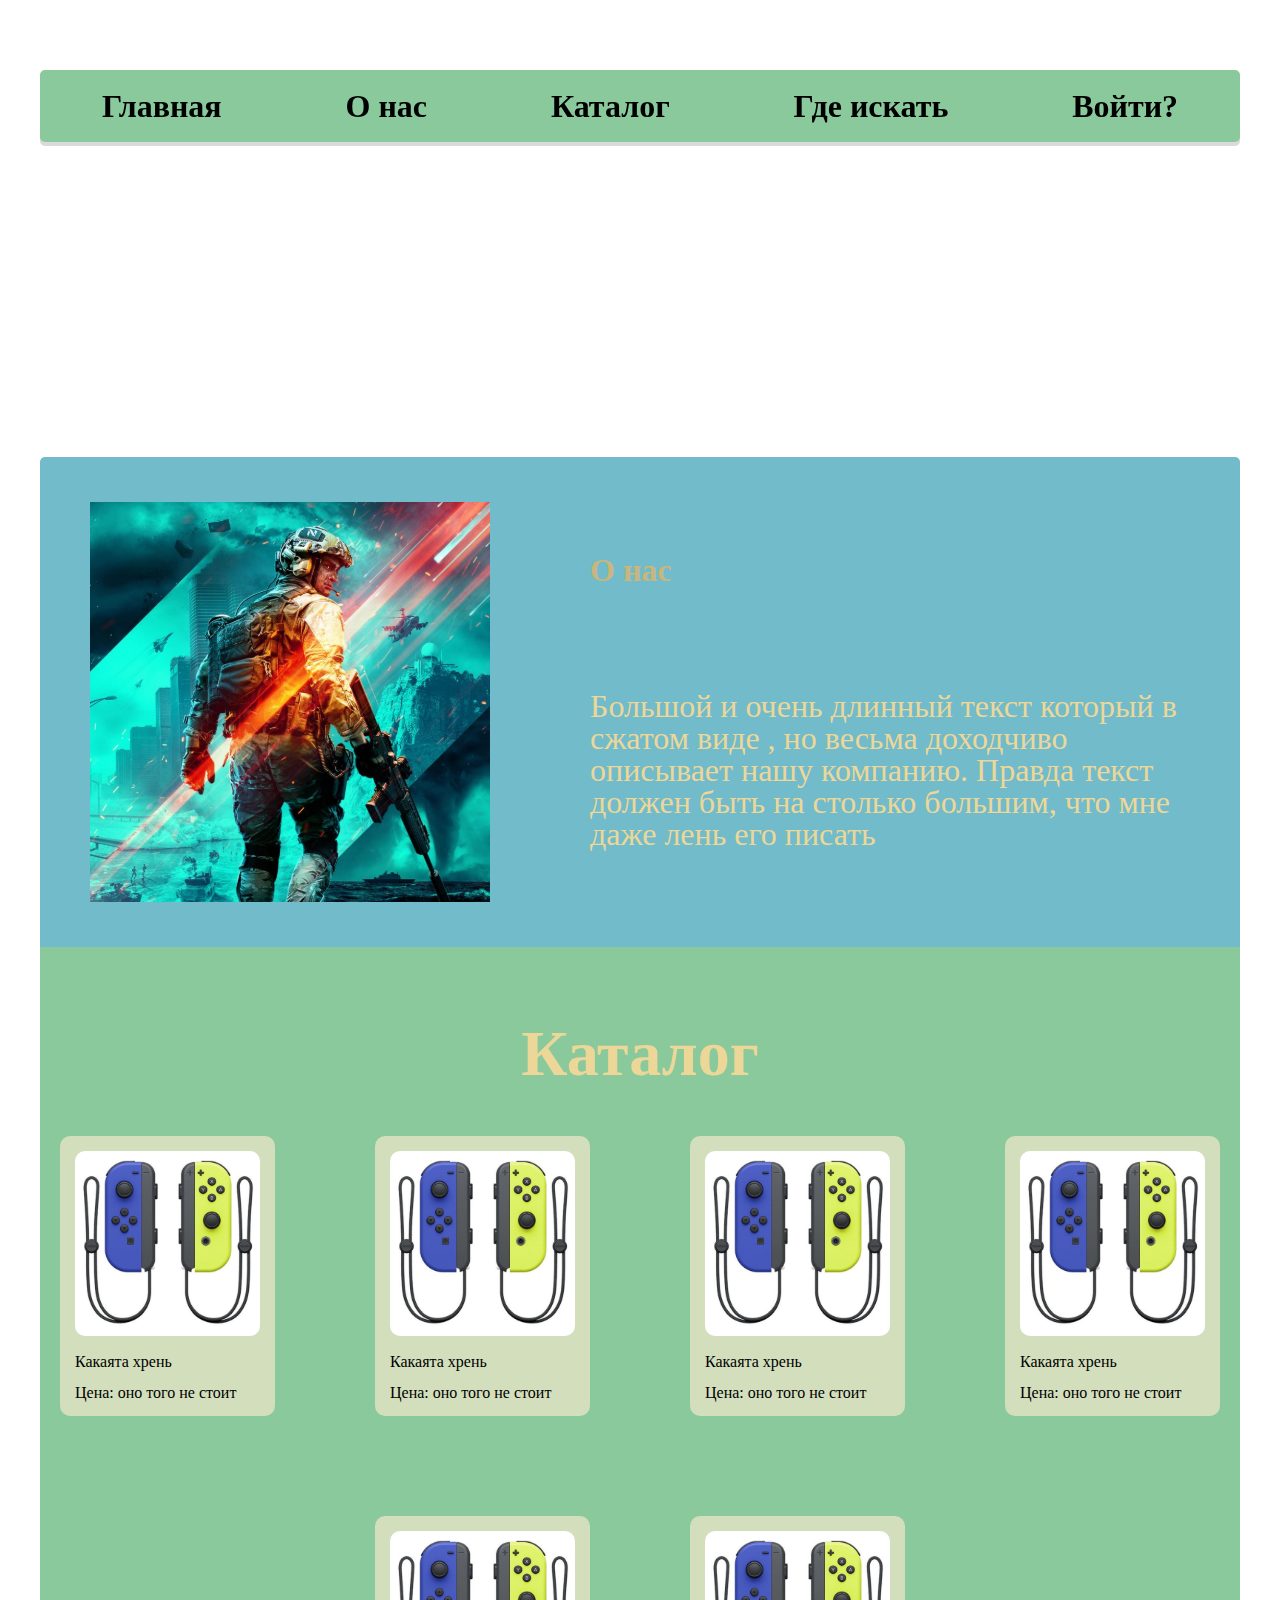
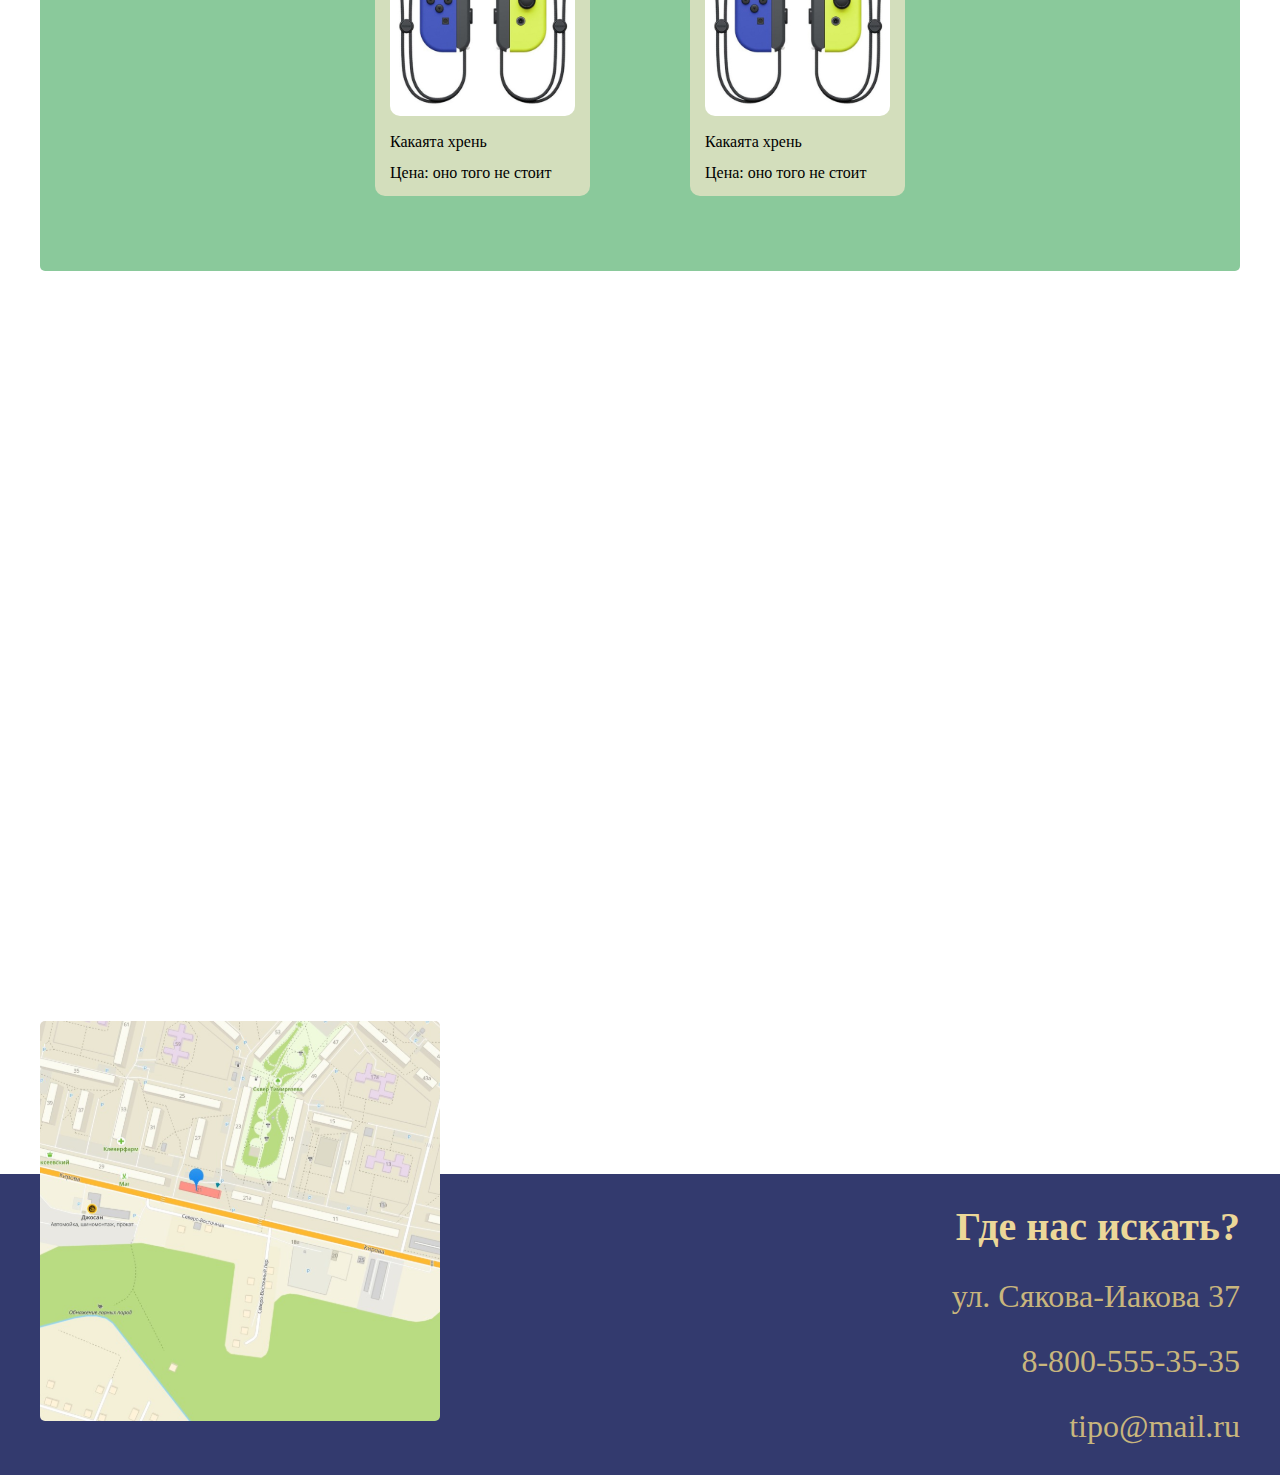
==== site/templates/index.html @ e16a0a20 "Add files via upload" ====
<!DOCTYPE html>
<html lang="ru">
<head>
    <meta charset="UTF-8">
    <meta name="viewport" content="width=device-width, initial-scale=1.0">
    <title>True Games</title>
    <link rel="stylesheet" href="../static/style/style.css">
    <script
        src="https://code.jquery.com/jquery-3.6.0.min.js"
        integrity="sha256-/xUj+3OJU5yExlq6GSYGSHk7tPXikynS7ogEvDej/m4="
        crossorigin="anonymous">
    </script>
</head>
<body id="body">
    <div id="up" onclick="button_up_hide()">
        <a href="#body">
            <img src="./img/arrow_up_cshay87zfupn.svg" alt="up">
        </a>
    </div>
    <header>
        <nav>
            <a href="#">Главная</a>
            <a href="#about">О нас</a>
            <a href="#catalog">Каталог</a>
            <a href="#contact">Где искать</a>
            <a href="#">Войти?</a>
        </nav>
    </header>
    <main>
        <section id="about">
            <img src="../static/img/battlefield-2042-key-art.jpg.adapt.crop1x1 1.svg" alt="about us">
            <div>
                <h1>О нас</h1>
                <p>Большой и очень длинный текст который в сжатом виде , но весьма доходчиво описывает нашу компанию.
                    Правда текст должен быть на столько большим, что мне даже лень его писать</p>
            </div>
        </section>
        <section id="catalog">
            <h1>Каталог</h1>
            <div class="cards">
                <div class="card">
                    <img src="../static/img/040_original 1.svg" alt="product">
                    <p>Какаята хрень</p>
                    <p>Цена: оно того не стоит</p>
                </div>
                <div class="card">
                    <img src="../static/img/040_original 1.svg" alt="product">
                    <p>Какаята хрень</p>
                    <p>Цена: оно того не стоит</p>
                </div>
                <div class="card">
                    <img src="../static/img/040_original 1.svg" alt="product">
                    <p>Какаята хрень</p>
                    <p>Цена: оно того не стоит</p>
                </div>
                <div class="card">
                    <img src="../static/img/040_original 1.svg" alt="product">
                    <p>Какаята хрень</p>
                    <p>Цена: оно того не стоит</p>
                </div>
                <div class="card">
                    <img src="../static/img/040_original 1.svg" alt="product">
                    <p>Какаята хрень</p>
                    <p>Цена: оно того не стоит</p>
                </div>
                <div class="card">
                    <img src="../static/img/040_original 1.svg" alt="product">
                    <p>Какаята хрень</p>
                    <p>Цена: оно того не стоит</p>
                </div>
            </div>
        </section>
    </main>
    <footer id="contact">
        <img src="../static/img/map 1.svg" alt="map">
        <div>
            <h1>Где нас искать?</h1>
            <p>ул. Сякова-Иакова 37</p>
            <p>8-800-555-35-35</p>
            <p>tipo@mail.ru</p>
        </div>
    </footer>
</body>
<script src="../static/scripts/buttom_up.js"></script>
</html>
---- site/static/style/style.css ----
html,
body,
div,
span,
applet,
object,
iframe,
h1,
h2,
h3,
h4,
h5,
h6,
p,
blockquote,
pre,
a,
abbr,
acronym,
address,
big,
cite,
code,
del,
dfn,
em,
img,
ins,
kbd,
q,
s,
samp,
small,
strike,
strong,
sub,
sup,
tt,
var,
b,
u,
i,
center,
dl,
dt,
dd,
ol,
ul,
li,
fieldset,
form,
label,
legend,
table,
caption,
tbody,
tfoot,
thead,
tr,
th,
td,
article,
aside,
canvas,
details,
embed,
figure,
figcaption,
footer,
header,
hgroup,
menu,
nav,
output,
ruby,
section,
summary,
time,
mark,
audio,
video {
  margin: 0;
  padding: 0;
  border: 0;
  font-size: 100%;
  font: inherit;
  vertical-align: baseline;
}

article,
aside,
details,
figcaption,
figure,
footer,
header,
hgroup,
menu,
nav,
section {
  display: block;
}

html {
  height: 100%;
}

body {
  line-height: 1;
}

ol,
ul {
  list-style: none;
}

blockquote,
q {
  quotes: none;
}

blockquote:before,
blockquote:after,
q:before,
q:after {
  content: "";
  content: none;
}

table {
  border-collapse: collapse;
  border-spacing: 0;
}

html {
  scroll-behavior: smooth;
}

body::-webkit-scrollbar {
  width: 12px;
}

body::-webkit-scrollbar-track {
  background: #5F3119;
}

body::-webkit-scrollbar-thumb {
  background-color: #8AC99B;
  border-radius: 20px;
}

header, main, footer {
  width: 1200px;
}

* {
  text-decoration: none;
  color: black;
}

body {
  background-image: url("/static/img/Terraria_752x430 2.svg");
  background-size: cover;
  background-repeat: no-repeat;
  background-attachment: fixed;
  width: 100%;
  display: flex;
  flex-direction: column;
  align-items: center;
}
body #up {
  display: none;
  position: fixed;
  bottom: 15px;
  right: 15px;
  opacity: 0;
  animation: visible 1.5s forwards;
}
body #up img {
  padding: 12px;
  width: 30px;
  height: 30px;
  border: #2e2e2e solid 1px;
  border-radius: 15px;
  transition: border 0.25s ease-in-out;
}
body #up img:hover {
  border: #969696 solid 1px;
}
@keyframes visible {
  0% {
    opacity: 0;
  }
  100% {
    opacity: 1;
  }
}
@keyframes unvisible {
  100% {
    opacity: 0;
  }
  0% {
    opacity: 1;
  }
}
body header nav {
  margin: 70px 0 315px 0;
  display: flex;
  justify-content: space-around;
  background-color: #8AC99B;
  border-radius: 5px;
  filter: drop-shadow(0px 4px rgba(0, 0, 0, 0.1450980392));
}
body header nav a {
  font-size: 32px;
  font-weight: bold;
  margin: 20px 0;
}
body header nav a:hover {
  color: #ECD798;
  filter: drop-shadow(2px 4px rgba(0, 0, 0, 0.1450980392));
}
body main #about {
  border-radius: 5px 5px 0 0;
  padding: 45px 50px;
  display: flex;
  justify-content: space-between;
  background-color: #72BBCA;
}
body main #about img {
  width: 400px;
}
body main #about div {
  width: 600px;
  display: flex;
  flex-direction: column;
  justify-content: space-around;
}
body main #about div h1 {
  font-weight: bold;
  font-size: 32px;
  color: #C9B67D;
}
body main #about div p {
  font-weight: normal;
  font-size: 32px;
  color: #ECD798;
}
body main #catalog {
  background-color: #8AC99B;
  display: flex;
  flex-direction: column;
  align-items: center;
  padding: 75px 0;
  border-radius: 0 0 5px 5px;
}
body main #catalog h1 {
  margin-bottom: 50px;
  font-weight: bold;
  font-size: 64px;
  color: #ECD798;
}
body main #catalog .cards {
  display: flex;
  flex-wrap: wrap;
  justify-content: center;
  gap: 100px;
}
body main #catalog .cards .card {
  background-color: #D3DEBC;
  border-radius: 10px;
  padding: 15px;
}
body main #catalog .cards .card P {
  margin-top: 15px;
}
body footer {
  width: 100%;
  margin-top: 500px;
}
body footer img {
  width: 400px;
  position: relative;
  top: 250px;
  left: calc((100% - 1200px) / 2);
  border-radius: 5px;
}
body footer div {
  width: 100%;
  background-color: #333A6E;
  padding: 33px 0;
}
body footer div h1, body footer div p {
  margin-right: calc((100% - 1200px) / 2);
  text-align: end;
}
body footer div h1 {
  font-weight: bold;
  font-size: 40px;
  color: #ECD798;
}
body footer div p {
  margin-top: 33px;
  font-weight: normal;
  font-size: 32px;
  color: #C9B67D;
}/*# sourceMappingURL=style.css.map */
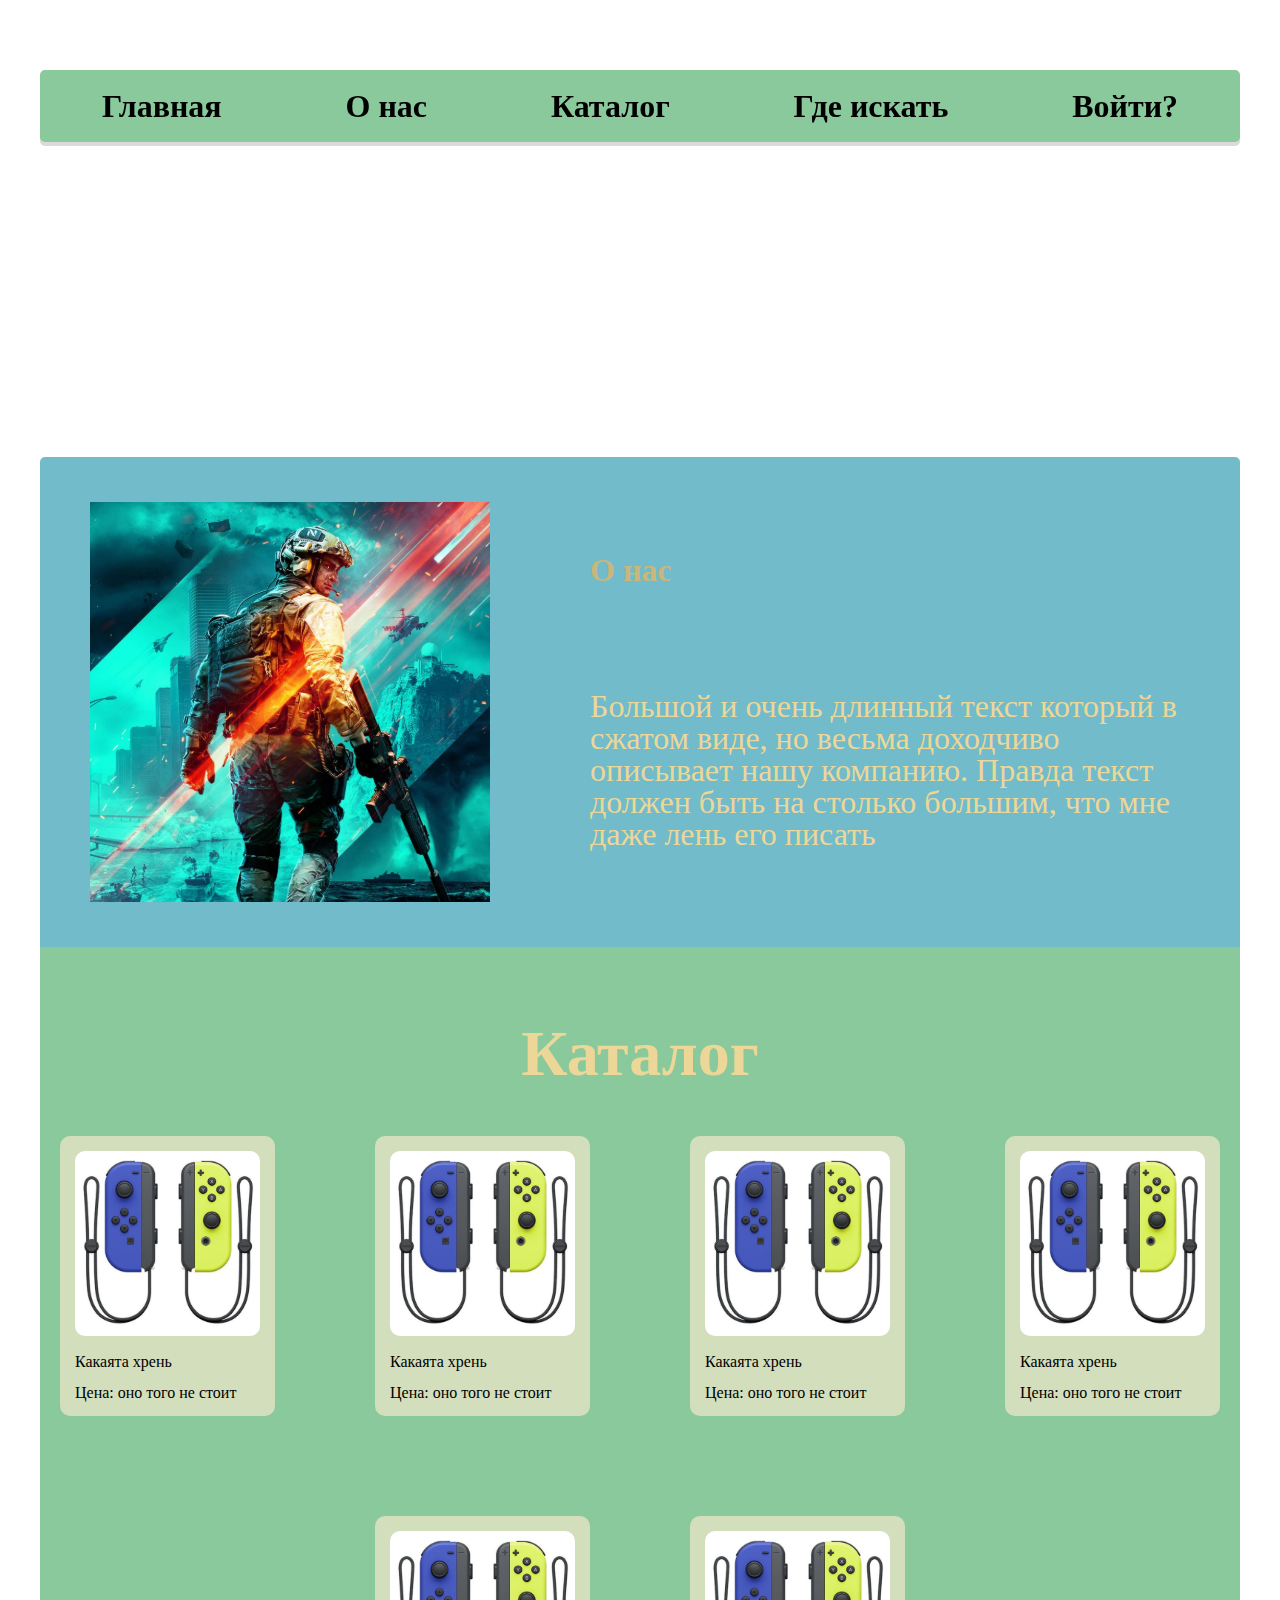
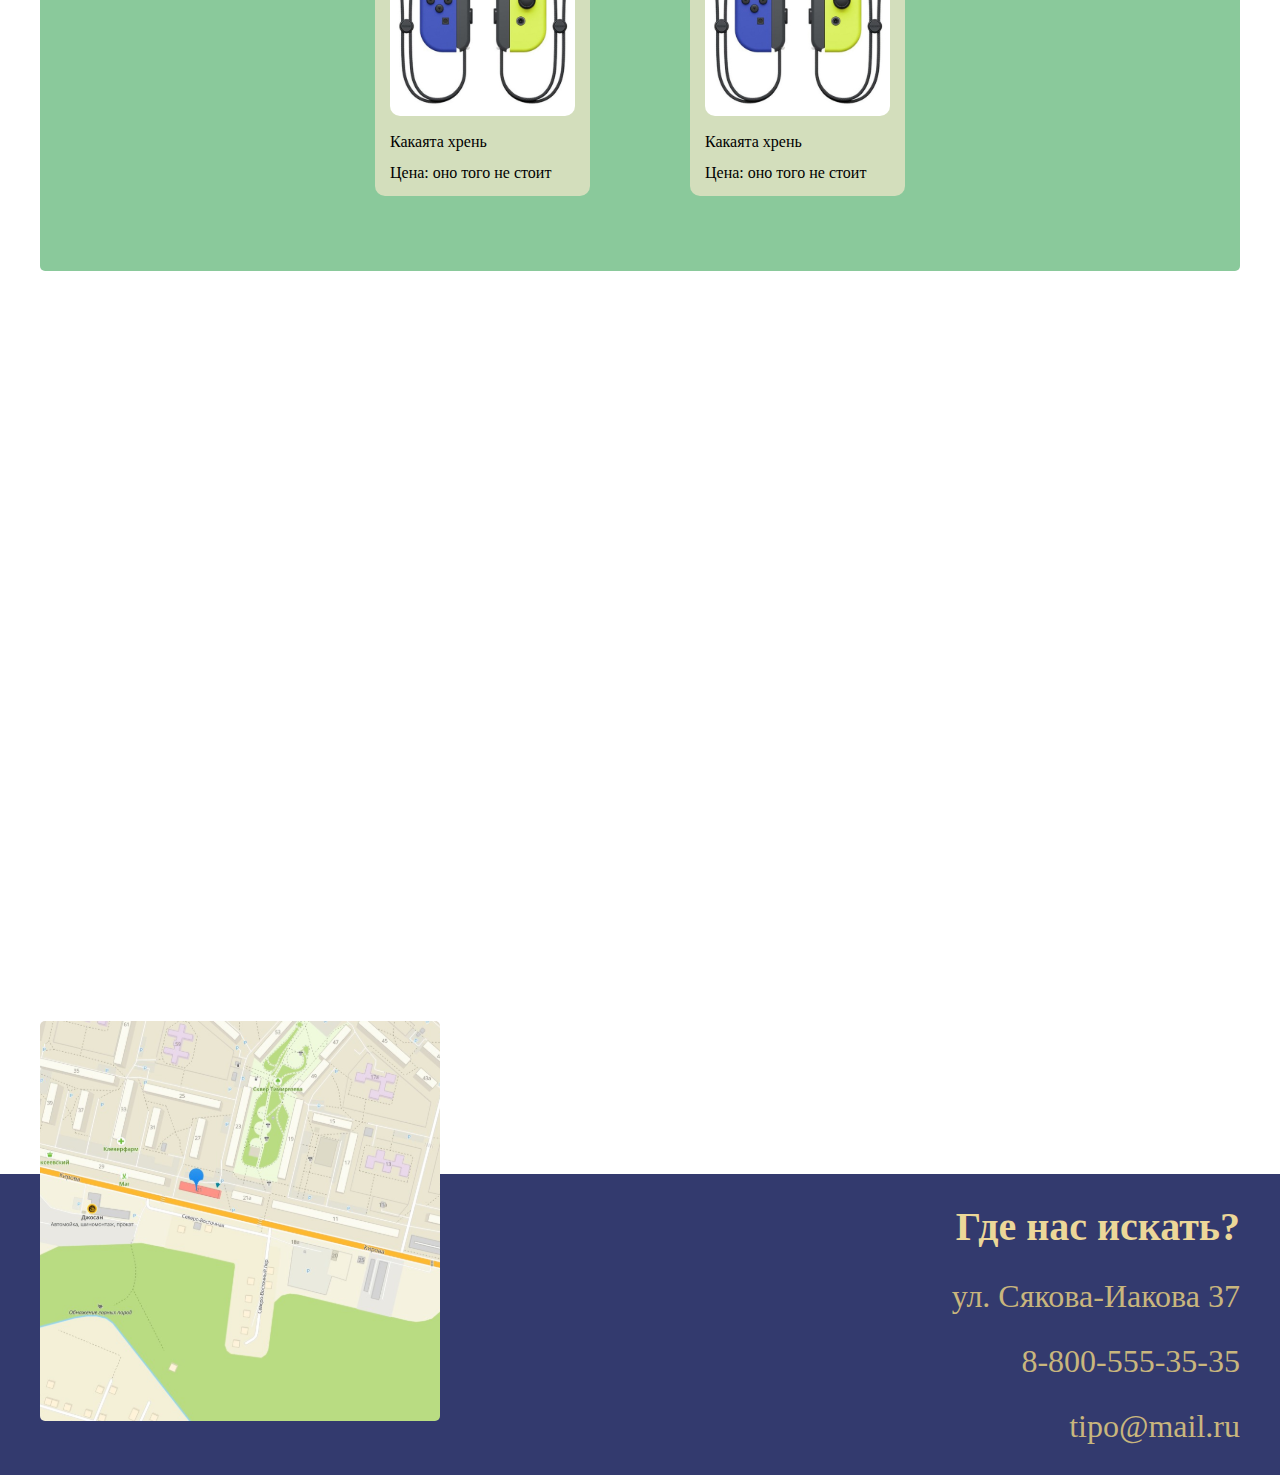
==== commit eb8e98a5: "update scroll up" ====
--- a/site/templates/index.html
+++ b/site/templates/index.html
@@ -4,7 +4,7 @@
     <meta charset="UTF-8">
     <meta name="viewport" content="width=device-width, initial-scale=1.0">
     <title>True Games</title>
-    <link rel="stylesheet" href="../static/style/style.css">
+    <link rel="stylesheet" href="../static/style/style.css"">
     <script
         src="https://code.jquery.com/jquery-3.6.0.min.js"
         integrity="sha256-/xUj+3OJU5yExlq6GSYGSHk7tPXikynS7ogEvDej/m4="
@@ -31,7 +31,7 @@
             <img src="../static/img/battlefield-2042-key-art.jpg.adapt.crop1x1 1.svg" alt="about us">
             <div>
                 <h1>О нас</h1>
-                <p>Большой и очень длинный текст который в сжатом виде , но весьма доходчиво описывает нашу компанию.
+                <p>Большой и очень длинный текст который в сжатом виде, но весьма доходчиво описывает нашу компанию.
                     Правда текст должен быть на столько большим, что мне даже лень его писать</p>
             </div>
         </section>
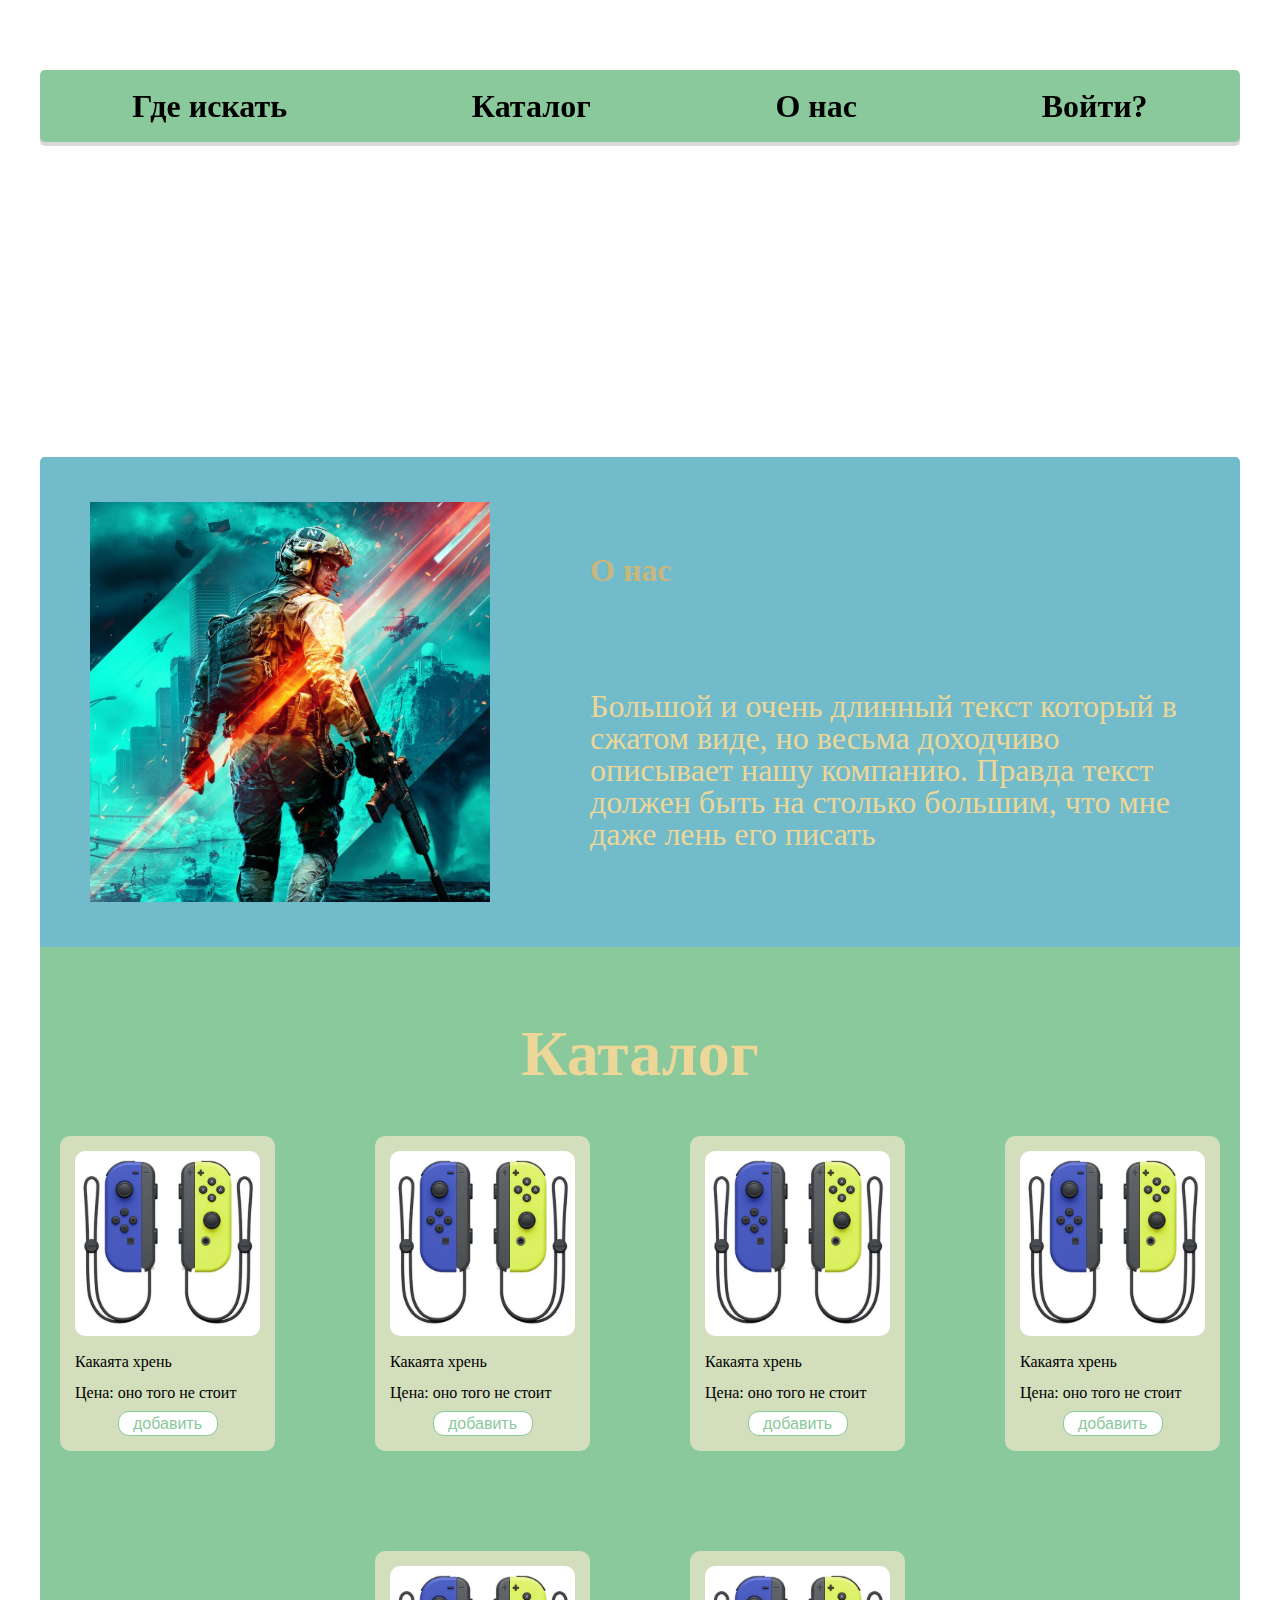
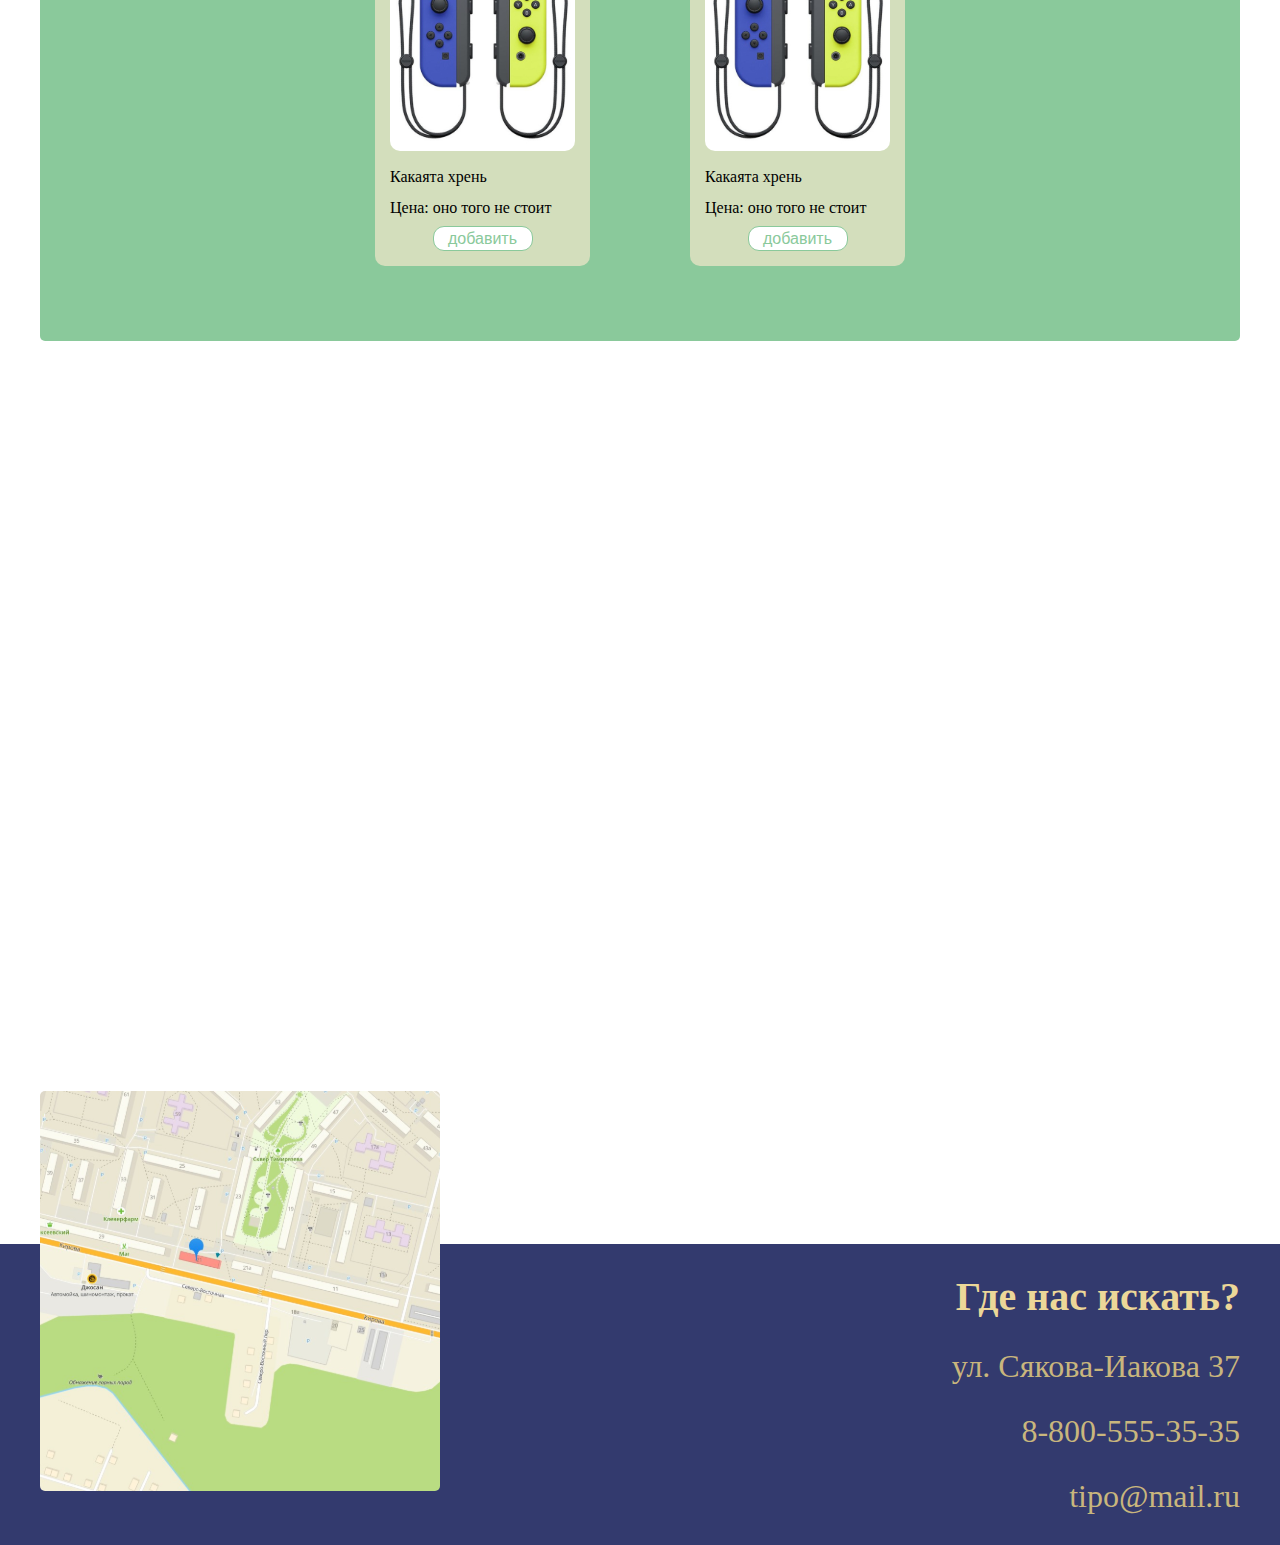
==== commit 80341776: "Add files via upload" ====
--- a/site/templates/index.html
+++ b/site/templates/index.html
@@ -4,7 +4,7 @@
     <meta charset="UTF-8">
     <meta name="viewport" content="width=device-width, initial-scale=1.0">
     <title>True Games</title>
-    <link rel="stylesheet" href="../static/style/style.css"">
+    <link rel="stylesheet" href="../static/style/style.css">
     <script
         src="https://code.jquery.com/jquery-3.6.0.min.js"
         integrity="sha256-/xUj+3OJU5yExlq6GSYGSHk7tPXikynS7ogEvDej/m4="
@@ -12,18 +12,32 @@
     </script>
 </head>
 <body id="body">
+    <div id="login-screen">
+        <div id="login">
+            <button onclick="login_out()"><</button>
+            <h1>Авторизация</h1>
+            <div>
+                <input id="log" type="text">
+                <input id="password" type="password">
+                <button onclick="send_log()">Войти</button>
+                <a href="#" onclick="SignIn()">зарегистрироваться</a>
+            </div>
+        </div>
+    </div>
+
+
     <div id="up" onclick="button_up_hide()">
         <a href="#body">
-            <img src="./img/arrow_up_cshay87zfupn.svg" alt="up">
+            <img src="../static/img/arrow_up_cshay87zfupn.svg" alt="up">
         </a>
     </div>
     <header>
         <nav>
-            <a href="#">Главная</a>
+            <!-- <a href="#">Главная</a> -->
+            <a href="#contact">Где искать</a>
+            <a href="#catalog">Каталог</a>
             <a href="#about">О нас</a>
-            <a href="#catalog">Каталог</a>
-            <a href="#contact">Где искать</a>
-            <a href="#">Войти?</a>
+            <a href="#" onclick="login_in()">Войти?</a>
         </nav>
     </header>
     <main>
@@ -42,31 +56,37 @@
                     <img src="../static/img/040_original 1.svg" alt="product">
                     <p>Какаята хрень</p>
                     <p>Цена: оно того не стоит</p>
+                    <button onclick="addProduct('Какаята хрень')">добавить</button>
                 </div>
                 <div class="card">
                     <img src="../static/img/040_original 1.svg" alt="product">
                     <p>Какаята хрень</p>
                     <p>Цена: оно того не стоит</p>
+                    <button onclick="addProduct('Какаята хрень')">добавить</button>
                 </div>
                 <div class="card">
                     <img src="../static/img/040_original 1.svg" alt="product">
                     <p>Какаята хрень</p>
                     <p>Цена: оно того не стоит</p>
+                    <button onclick="addProduct('Какаята хрень')">добавить</button>
                 </div>
                 <div class="card">
                     <img src="../static/img/040_original 1.svg" alt="product">
                     <p>Какаята хрень</p>
                     <p>Цена: оно того не стоит</p>
+                    <button onclick="addProduct('Какаята хрень')">добавить</button>
                 </div>
                 <div class="card">
                     <img src="../static/img/040_original 1.svg" alt="product">
                     <p>Какаята хрень</p>
                     <p>Цена: оно того не стоит</p>
+                    <button onclick="addProduct('Какаята хрень')">добавить</button>
                 </div>
                 <div class="card">
                     <img src="../static/img/040_original 1.svg" alt="product">
                     <p>Какаята хрень</p>
                     <p>Цена: оно того не стоит</p>
+                    <button onclick="addProduct('Какаята хрень')">добавить</button>
                 </div>
             </div>
         </section>
@@ -82,4 +102,5 @@
     </footer>
 </body>
 <script src="../static/scripts/buttom_up.js"></script>
+<script src="../static/scripts/log.js"></script>
 </html>--- a/site/static/style/style.css
+++ b/site/static/style/style.css
@@ -153,11 +153,31 @@
   width: 1200px;
 }
 
+button {
+  cursor: pointer;
+}
+
 * {
   text-decoration: none;
   color: black;
 }
 
+@keyframes visible {
+  0% {
+    opacity: 0;
+  }
+  100% {
+    opacity: 1;
+  }
+}
+@keyframes unvisible {
+  100% {
+    opacity: 0;
+  }
+  0% {
+    opacity: 1;
+  }
+}
 body {
   background-image: url("/static/img/Terraria_752x430 2.svg");
   background-size: cover;
@@ -167,6 +187,50 @@
   display: flex;
   flex-direction: column;
   align-items: center;
+}
+body #login-screen {
+  opacity: 0;
+  display: none;
+  z-index: -1;
+  animation: none;
+  position: absolute;
+  width: 100%;
+  height: 100vh;
+  justify-content: center;
+  align-items: center;
+  -webkit-backdrop-filter: blur(15px);
+          backdrop-filter: blur(15px);
+}
+body #login-screen #login {
+  border-radius: 15px;
+  background-color: #8AC99B;
+  width: 500px;
+  padding: 25px 0;
+}
+body #login-screen #login button {
+  padding: 15px;
+  margin-left: 25px;
+  border-radius: 15px;
+}
+body #login-screen #login h1 {
+  position: relative;
+  bottom: 25px;
+  text-align: center;
+  width: 100%;
+}
+body #login-screen #login div {
+  display: flex;
+  flex-direction: column;
+  gap: 10px;
+  align-items: center;
+}
+body #login-screen #login div button {
+  margin: 0;
+}
+body #login-screen #login div input {
+  border-radius: 5px;
+  width: 75%;
+  height: 25px;
 }
 body #up {
   display: none;
@@ -187,22 +251,6 @@
 body #up img:hover {
   border: #969696 solid 1px;
 }
-@keyframes visible {
-  0% {
-    opacity: 0;
-  }
-  100% {
-    opacity: 1;
-  }
-}
-@keyframes unvisible {
-  100% {
-    opacity: 0;
-  }
-  0% {
-    opacity: 1;
-  }
-}
 body header nav {
   margin: 70px 0 315px 0;
   display: flex;
@@ -273,6 +321,23 @@
 }
 body main #catalog .cards .card P {
   margin-top: 15px;
+}
+body main #catalog .cards .card button {
+  margin-left: calc(50% - 50px);
+  margin-top: 10px;
+  font-weight: 500;
+  font-size: 16px;
+  width: 100px;
+  height: 25px;
+  border-radius: 11px;
+  border: #8AC99B solid 1px;
+  background-color: #fff;
+  color: #8AC99B;
+  cursor: pointer;
+}
+body main #catalog .cards .card button:hover {
+  background-color: #8AC99B;
+  color: #fff;
 }
 body footer {
   width: 100%;
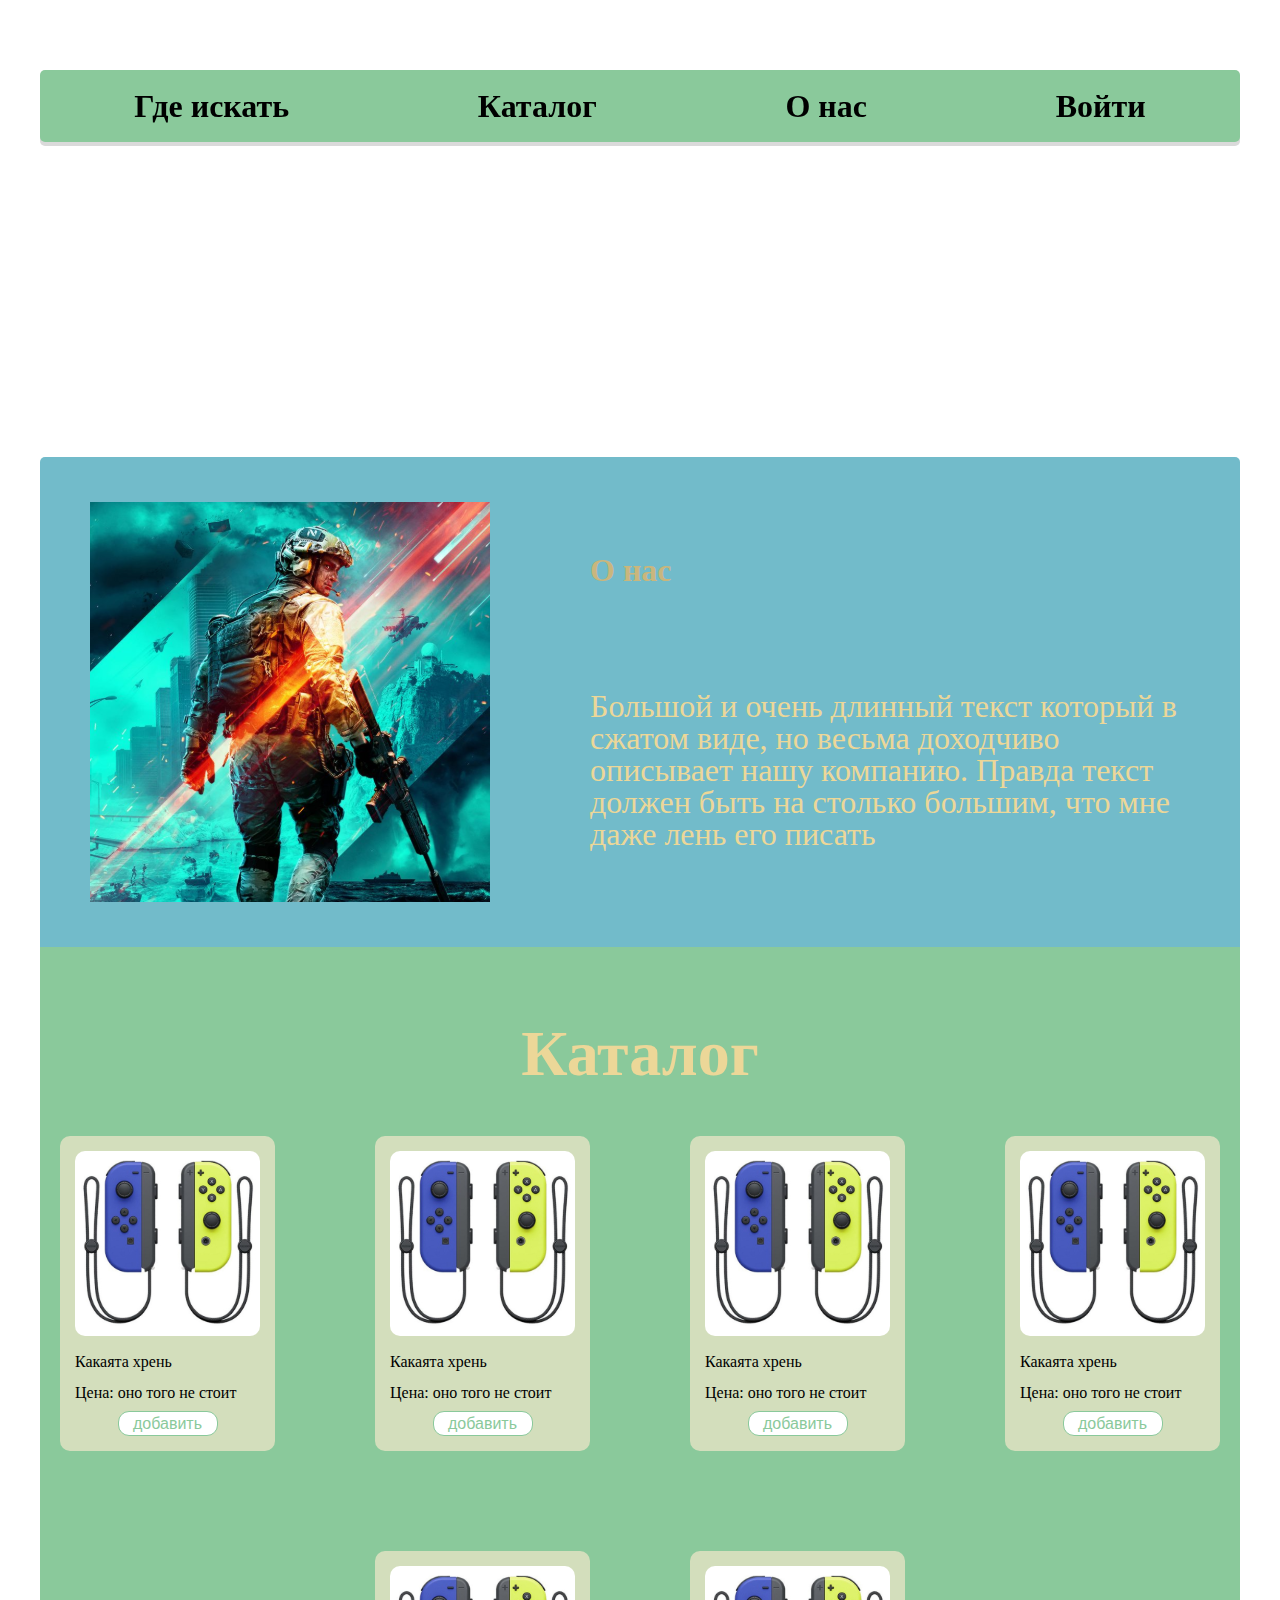
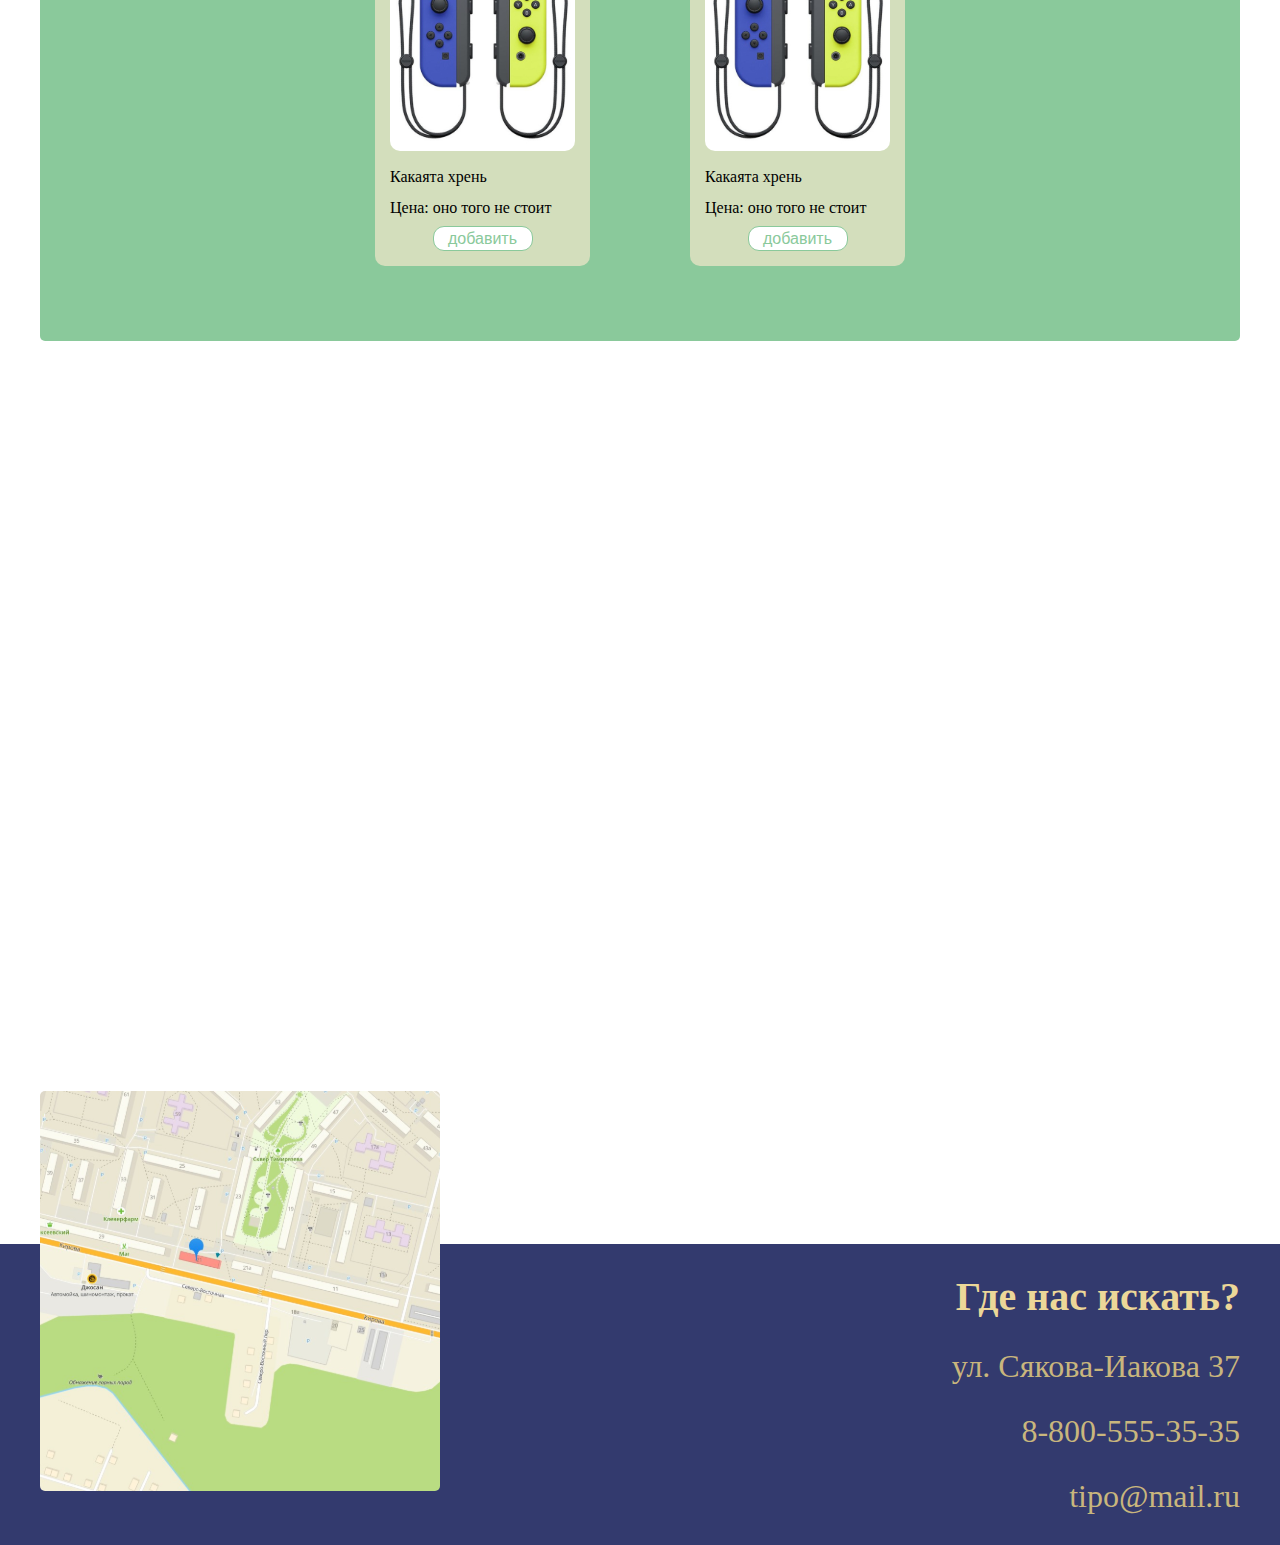
==== commit acde1d2f: "Add files via upload" ====
--- a/site/templates/index.html
+++ b/site/templates/index.html
@@ -37,7 +37,7 @@
             <a href="#contact">Где искать</a>
             <a href="#catalog">Каталог</a>
             <a href="#about">О нас</a>
-            <a href="#" onclick="login_in()">Войти?</a>
+            <a href="#" onclick="login_in()" id="user">Войти</a>
         </nav>
     </header>
     <main>
--- a/site/static/style/style.css
+++ b/site/static/style/style.css
@@ -193,7 +193,7 @@
   display: none;
   z-index: -1;
   animation: none;
-  position: absolute;
+  position: fixed;
   width: 100%;
   height: 100vh;
   justify-content: center;
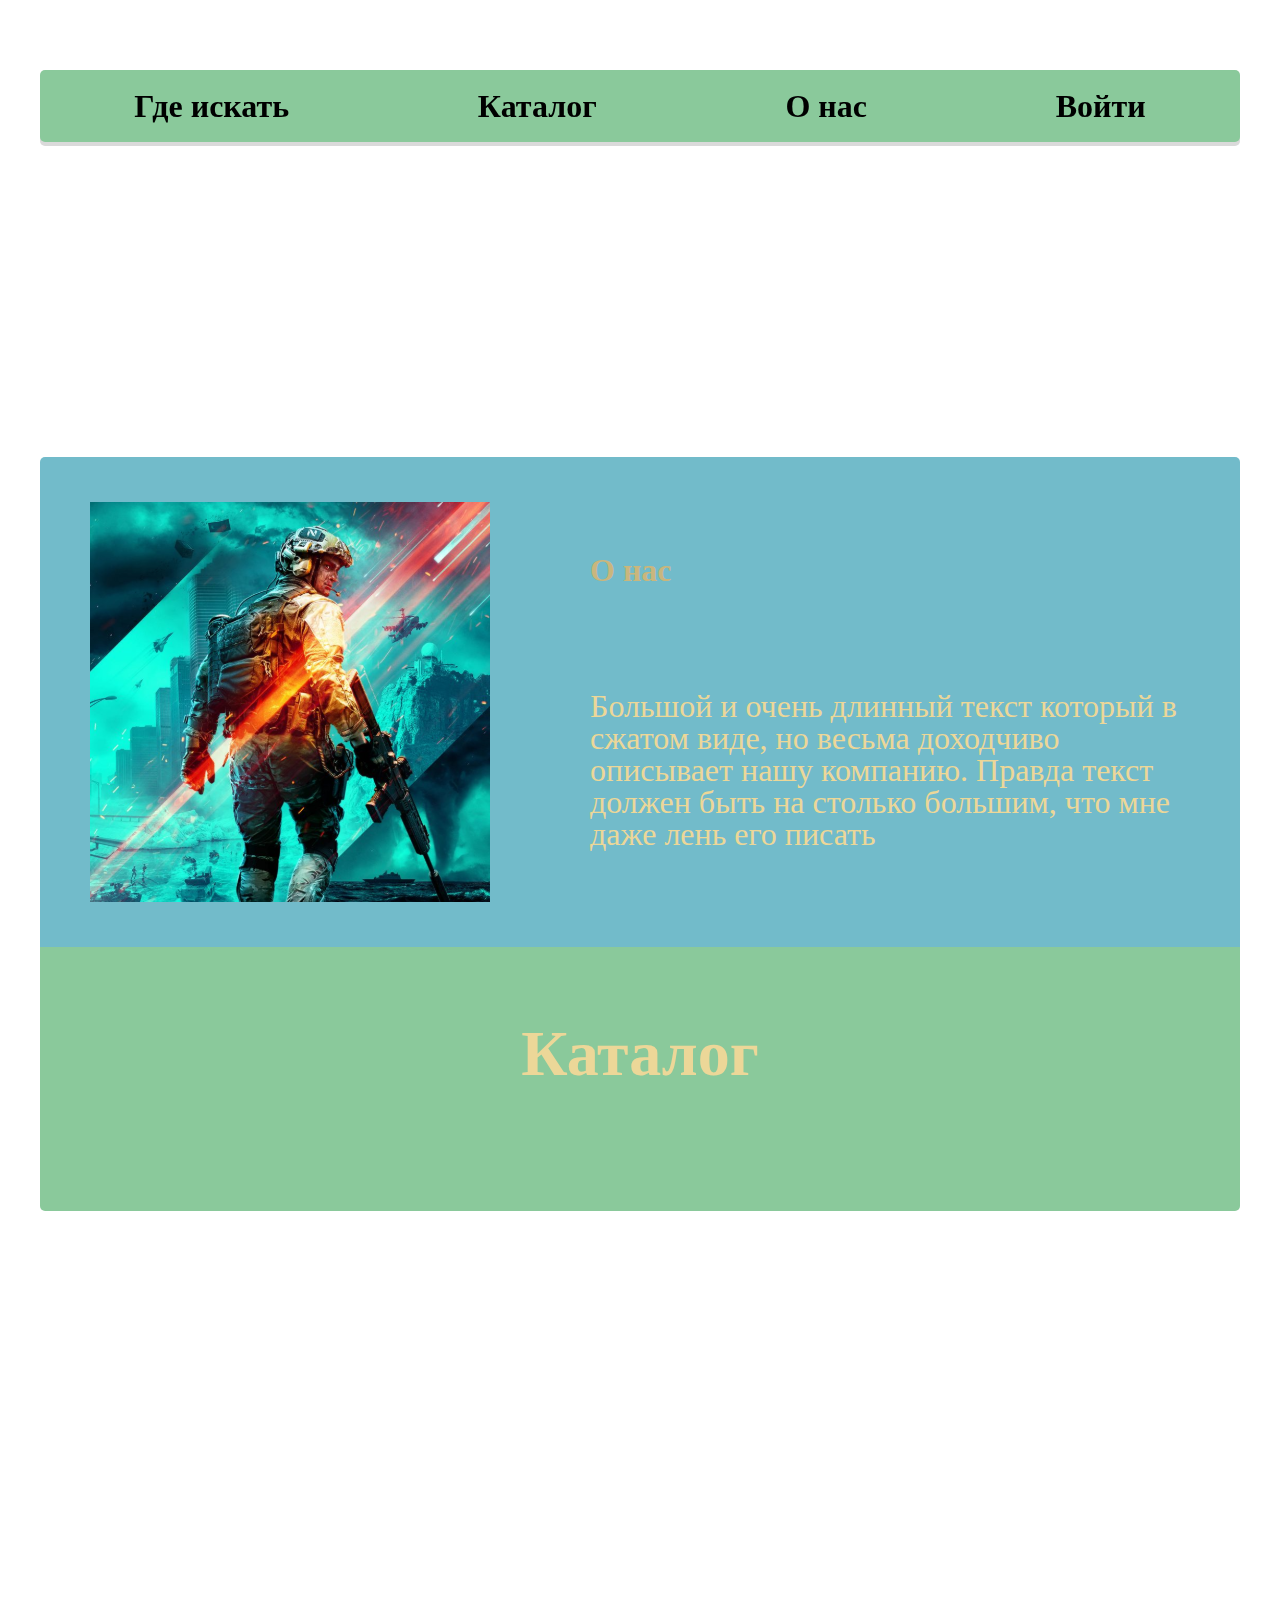
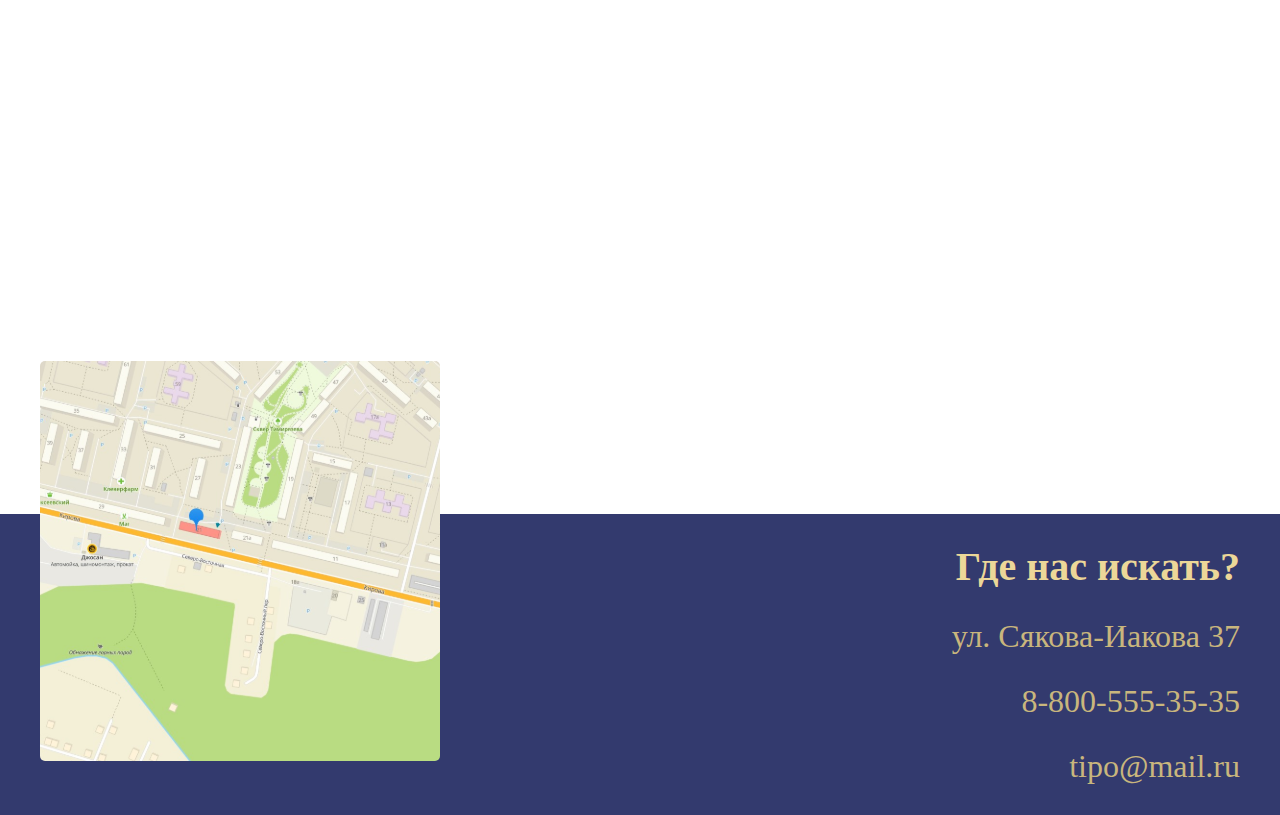
==== commit 95361b97: "Add files via upload" ====
--- a/site/templates/index.html
+++ b/site/templates/index.html
@@ -20,7 +20,7 @@
                 <input id="log" type="text">
                 <input id="password" type="password">
                 <button onclick="send_log()">Войти</button>
-                <a href="#" onclick="SignIn()">зарегистрироваться</a>
+                <a href="#" onclick="ChangeLog(false)">зарегистрироваться</a>
             </div>
         </div>
     </div>
@@ -33,10 +33,10 @@
     </div>
     <header>
         <nav>
-            <!-- <a href="#">Главная</a> -->
             <a href="#contact">Где искать</a>
             <a href="#catalog">Каталог</a>
             <a href="#about">О нас</a>
+            <a href="shopingCart" id="productBasket" style="display: none;">Корзина</a>
             <a href="#" onclick="login_in()" id="user">Войти</a>
         </nav>
     </header>
@@ -51,43 +51,43 @@
         </section>
         <section id="catalog">
             <h1>Каталог</h1>
-            <div class="cards">
-                <div class="card">
-                    <img src="../static/img/040_original 1.svg" alt="product">
-                    <p>Какаята хрень</p>
-                    <p>Цена: оно того не стоит</p>
-                    <button onclick="addProduct('Какаята хрень')">добавить</button>
-                </div>
-                <div class="card">
-                    <img src="../static/img/040_original 1.svg" alt="product">
-                    <p>Какаята хрень</p>
-                    <p>Цена: оно того не стоит</p>
-                    <button onclick="addProduct('Какаята хрень')">добавить</button>
-                </div>
-                <div class="card">
-                    <img src="../static/img/040_original 1.svg" alt="product">
-                    <p>Какаята хрень</p>
-                    <p>Цена: оно того не стоит</p>
-                    <button onclick="addProduct('Какаята хрень')">добавить</button>
-                </div>
-                <div class="card">
-                    <img src="../static/img/040_original 1.svg" alt="product">
-                    <p>Какаята хрень</p>
-                    <p>Цена: оно того не стоит</p>
-                    <button onclick="addProduct('Какаята хрень')">добавить</button>
-                </div>
-                <div class="card">
-                    <img src="../static/img/040_original 1.svg" alt="product">
-                    <p>Какаята хрень</p>
-                    <p>Цена: оно того не стоит</p>
-                    <button onclick="addProduct('Какаята хрень')">добавить</button>
-                </div>
-                <div class="card">
-                    <img src="../static/img/040_original 1.svg" alt="product">
-                    <p>Какаята хрень</p>
-                    <p>Цена: оно того не стоит</p>
-                    <button onclick="addProduct('Какаята хрень')">добавить</button>
-                </div>
+            <div class="cards" id="catalog_cards">
+<!--                <div class="card">-->
+<!--                    <img src="../static/img/040_original 1.svg" alt="product">-->
+<!--                    <p>Какаята хрень</p>-->
+<!--                    <p>Цена: оно того не стоит</p>-->
+<!--                    <button onclick="addProduct('Какаята хрень')">добавить</button>-->
+<!--                </div>-->
+<!--                <div class="card">-->
+<!--                    <img src="../static/img/040_original 1.svg" alt="product">-->
+<!--                    <p>Какаята хрень</p>-->
+<!--                    <p>Цена: оно того не стоит</p>-->
+<!--                    <button onclick="addProduct('Какаята хрень')">добавить</button>-->
+<!--                </div>-->
+<!--                <div class="card">-->
+<!--                    <img src="../static/img/040_original 1.svg" alt="product">-->
+<!--                    <p>Какаята хрень</p>-->
+<!--                    <p>Цена: оно того не стоит</p>-->
+<!--                    <button onclick="addProduct('Какаята хрень')">добавить</button>-->
+<!--                </div>-->
+<!--                <div class="card">-->
+<!--                    <img src="../static/img/040_original 1.svg" alt="product">-->
+<!--                    <p>Какаята хрень</p>-->
+<!--                    <p>Цена: оно того не стоит</p>-->
+<!--                    <button onclick="addProduct('Какаята хрень')">добавить</button>-->
+<!--                </div>-->
+<!--                <div class="card">-->
+<!--                    <img src="../static/img/040_original 1.svg" alt="product">-->
+<!--                    <p>Какаята хрень</p>-->
+<!--                    <p>Цена: оно того не стоит</p>-->
+<!--                    <button onclick="addProduct('Какаята хрень')">добавить</button>-->
+<!--                </div>-->
+<!--                <div class="card">-->
+<!--                    <img src="../static/img/040_original 1.svg" alt="product">-->
+<!--                    <p>Какаята хрень</p>-->
+<!--                    <p>Цена: оно того не стоит</p>-->
+<!--                    <button onclick="addProduct('Какаята хрень')">добавить</button>-->
+<!--                </div>-->
             </div>
         </section>
     </main>
@@ -103,4 +103,5 @@
 </body>
 <script src="../static/scripts/buttom_up.js"></script>
 <script src="../static/scripts/log.js"></script>
-</html>+<script src="../static/scripts/buying.js"></script>
+</html>
--- a/site/static/style/style.css
+++ b/site/static/style/style.css
@@ -208,6 +208,8 @@
   padding: 25px 0;
 }
 body #login-screen #login button {
+  position: relative;
+  z-index: 1;
   padding: 15px;
   margin-left: 25px;
   border-radius: 15px;
